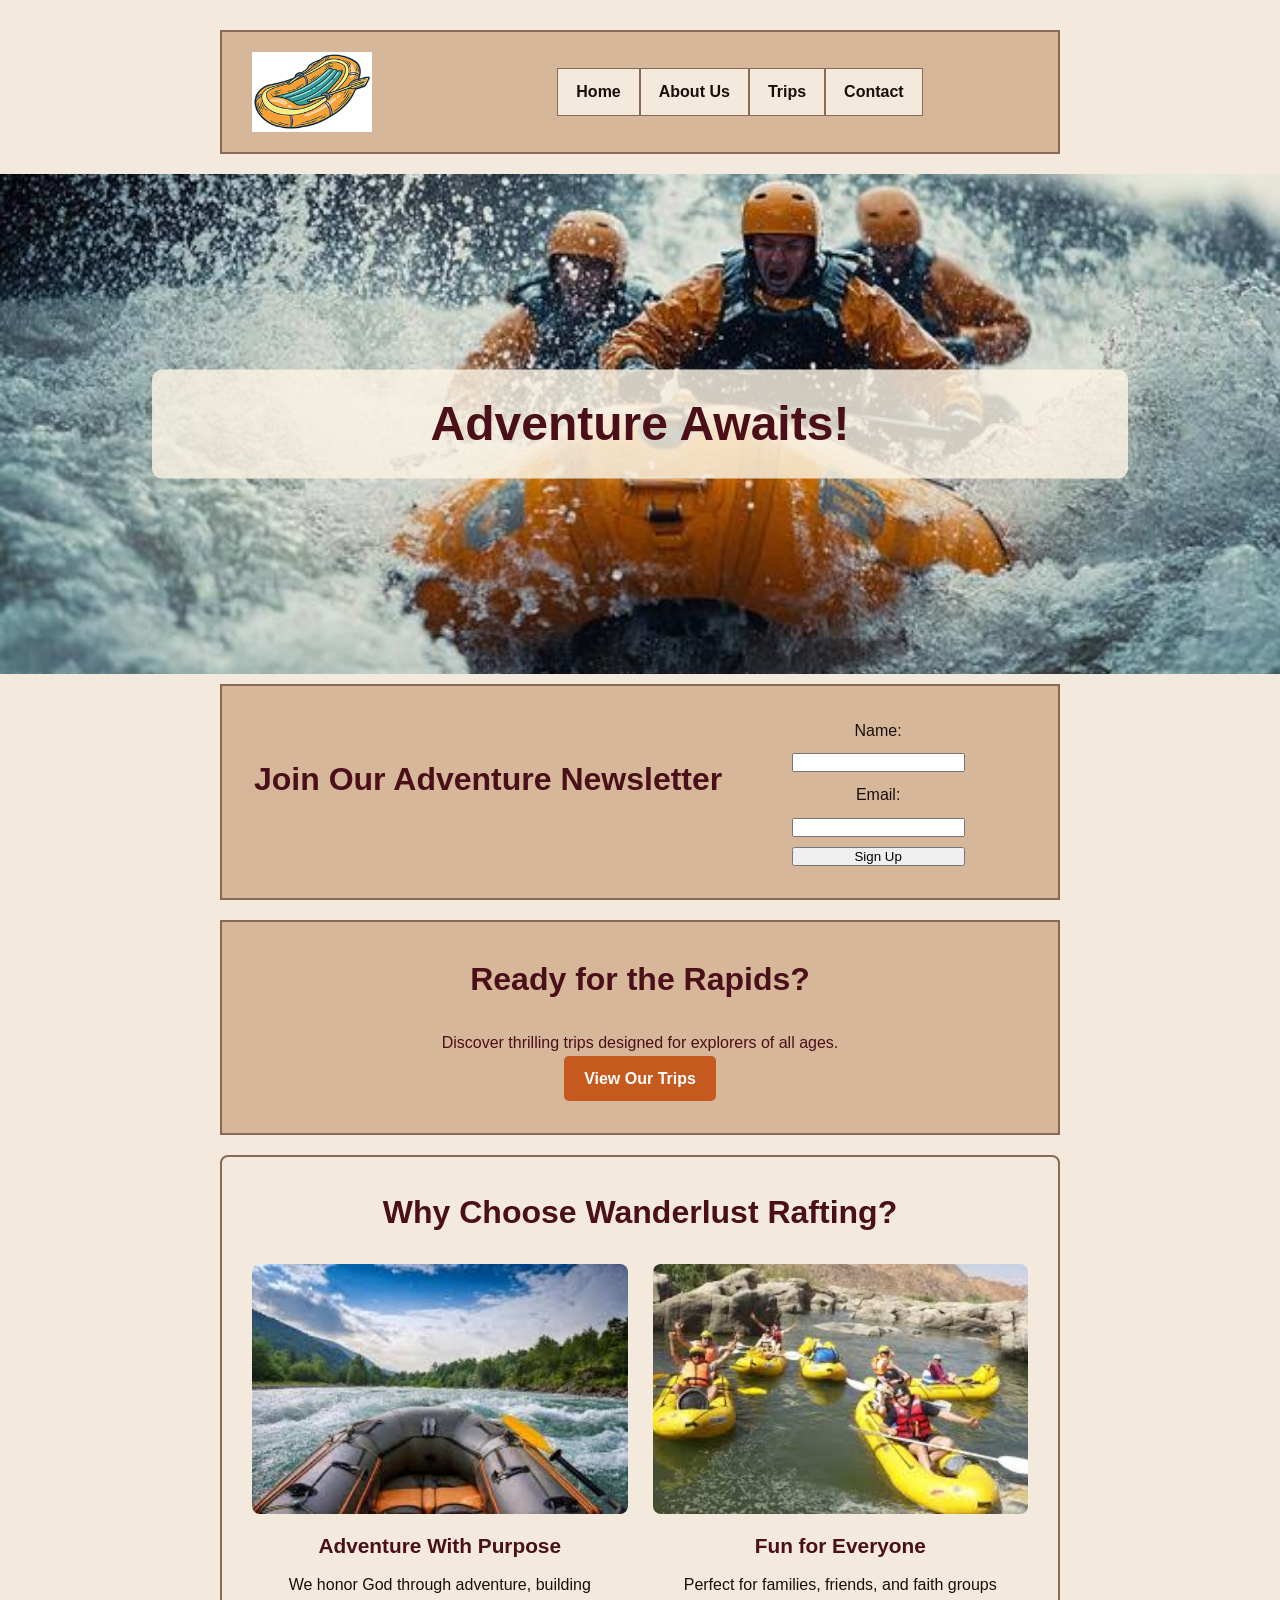
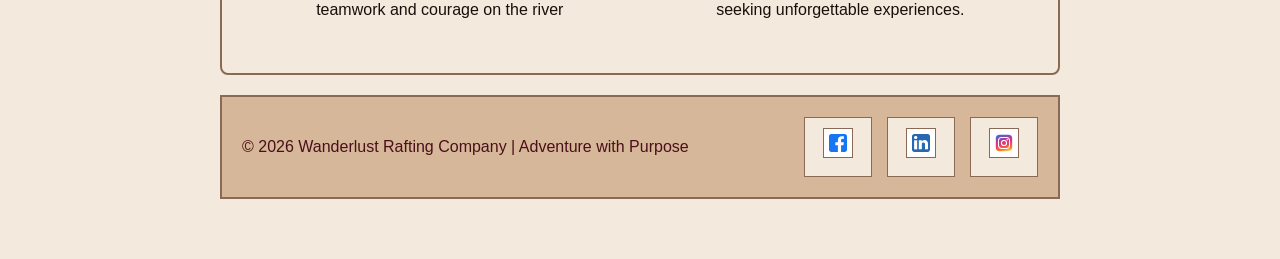
==== wwr/index.html @ 73422799 "finalproject" ====
<!DOCTYPE html>
<html lang="en">

<head>
    <meta charset="UTF-8">
    <meta name="viewport" content="width=device-width, initial-scale=1.0">
    <title>Wanderlust Rafting Company | Home</title>
    <link rel="stylesheet" href="styles/rafting.css">
</head>

<body>

    <header>
        <img src="images/raft-boat.png" alt="Wanderlust Rafting Logo">
        <nav>
            <a href="index.html">Home</a>
            <a href="about.html">About Us</a>
            <a href="trips.html">Trips</a>
            <a href="contact.html">Contact</a>
        </nav>
    </header>

    <main>
        <section class="hero-section">
            <img src="images/rafting-picture.jpeg" alt="Rafting Adventure" class="hero-img">
            <div class="hero-section-text">
                Adventure Awaits!
            </div>
        </section>


        <section class="newsletter">
            <h2>Join Our Adventure Newsletter</h2>
            <form>
                <label for="name">Name:</label>
                <input type="text" id="name" name="name" required>

                <label for="email">Email:</label>
                <input type="email" id="email" name="email" required>

                <button type="submit">Sign Up</button>
            </form>
        </section>


        <section class="cta">
            <h2>Ready for the Rapids?</h2>
            <p>Discover thrilling trips designed for explorers of all ages.</p>
            <a href="trips.html" class="cta-btn">View Our Trips</a>
        </section>

        <section class="offerings">
            <h2>Why Choose Wanderlust Rafting?</h2>
            <div class="grid-container">
                <article>
                    <img src="images/purpose.jfif" alt="Rafting Purpose">
                    <h3>Adventure With Purpose</h3>
                    <p>We honor God through adventure, building teamwork and courage on the
                        river</p>
                </article>

                <article>
                    <img src="images/family.jfif" alt="Family Rafting">
                    <h3>Fun for Everyone</h3>
                    <p>Perfect for families, friends, and faith groups seeking
                        unforgettable
                        experiences.</p>
                </article>
            </div>
        </section>

    </main>
    <footer>
        <p>©️ 2026 Wanderlust Rafting Company | Adventure with Purpose</p>
        <nav class="socialmedia">
            <a href="https://facebook.com">
                <img src="images/facebook-icon.svg" alt="Facebook Icon">
            </a>
            <a href="https://linkedin.com">
                <img src="images/linkedin-icon.svg" alt="LinkedIn Icon">
            </a>
            <a href="https://instagram.com">
                <img src="images/instagram-icon.svg" alt="Instagram Icon">
            </a>
        </nav>
    </footer>
</body>

</html>
---- wwr/styles/rafting.css ----
:root {
    --primary: #F3E9DC;
    --secondary: #D6B79A;

    --accent-primary: #C65A1E;
    --accent-secondary: #4A0F18;

    --text-primary: #1A0E0A;
    --text-light: #ffffff;

    --border-color: #8A6A55;
    --border-light: #CBB7A7;

    --heading-font: Arial, Helvetica, sans-serif;
    --body-font: Arial, Helvetica, sans-serif;
    --max-width: 840px;

    --primary-transparent: rgba(243, 233, 220, 0.95);

}

/* universal layout*/
* {
    margin: 0;
    padding: 0;
    box-sizing: border-box;
}

/*body layout*/
body {
    font-family: var(--body-font);
    background-color: var(--primary);
    color: var(--text-primary);
    line-height: 1.6;
    padding: 20px 0 60px;
}

header,
main,
section,
footer {
    width: var(--max-width);
    margin: 0 auto;
}

/*header layout*/
header {
    display: grid;
    grid-template-columns: 180px 1fr;
    align-items: center;
    padding: 20px 30px;
    margin-top: 10px;
    background-color: var(--secondary);
    border: 2px solid var(--border-color);
    gap: 20px;
}

header img {
    width: 120px;
    height: auto;
    background-color: var(--primary);
}

nav {
    display: flex;
    justify-content: center;
    align-items: center;
}

nav a {
    text-decoration: none;
    color: var(--text-primary);
    background-color: var(--primary);
    border: 1px solid var(--border-color);
    padding: 10px 18px;
    font-weight: bold;
    transition: 0.3s ease;
}

nav a:hover {
    background-color: var(--accent-primary);
    color: var(--text-light);
}

nav a img {
    width: 30px;
    height: 30px;
    background-color: var(--accent-secondary);
}

h1,
h2 {
    font-family: var(--heading-font);
    color: var(--accent-secondary);
    text-align: center;
}

.hero {
    position: relative;
    width: 100%;
    min-height: 400px;
    margin-top: 20px;
    background-color: var(--secondary);
    border: 2px solid var(--border-color);

}

.hero img {
    display: block;
    width: 100%;
    height: auto;
}

.hero h1 {
    position: absolute;
    top: 20px;
    width: 100%;
    text-align: center;
    padding: 15px;
    font-size: 2.2rem;
    color: var(--accent-secondary);
}

.hero article {
    position: absolute;
    bottom: 20px;
    left: 50%;
    transform: translateX(-50%);
    width: 85%;
    display: flex;
    gap: 20px;
    padding: 20px;
    background-color: var(--primary-transparent);
    color: var(--text-primary);
}

.hero article img {
    float: right;
    width: 150px;
    height: auto;
}

.hero article p {
    flex: 1;
    margin: 0;
    font-size: 1rem;
}

section {
    background-color: var(--secondary);
    padding: 30px;
    margin-top: 20px;
    border: 2px solid var(--border-color);
}

section h2 {
    margin-bottom: 25px;
    font-size: 2rem;
}

.history {
    display: grid;
    grid-template-columns: 1fr 250px 1fr;
    gap: 25px;
    align-items: center;
}

.history img {
    width: 100%;
    height: auto;
    border: 4px solid var(--accent-primary);
}

.adventures {
    text-align: center;
}

.adventure-gallery {
    display: flex;
    justify-content: space-between;
    gap: 15px;
    margin-top: 20px;
}

.adventures figure {
    flex: 1;
}

.adventure-gallery img {
    width: 100%;
    height: 140px;
    object-fit: cover;
    border: 2px solid var(--border-light);
}

.adventures figcaption {
    margin-top: 8px;
    font-size: 0.9rem;
    font-weight: bold;
    color: var(--text-primary);
}

.profiles {
    padding: 40px 20px;
    background-color: var(--primary);
    text-align: center;
    border: 2px solid var(--border-color);
    margin-top: 20px;
}

.profiles h2 {
    color: var(--accent-secondary);
    font-size: 2rem;
    margin-bottom: 25px;
}

.employee-container {
    display: flex;
    justify-content: center;
    gap: 20px;
    flex-wrap: wrap;
}

.employee-profile {
    width: 250px;
    background: var(--secondary);
    border-radius: 8px;
    overflow: hidden;
    box-shadow: 0 2px 6px rgba(0, 0, 0, 0.1);
    border: 2px solid var(--border-light);
}

.employee-profile img {
    width: 100%;
    height: 250px;
    object-fit: cover;
    display: block;
    border-bottom: 2px solid var(--border-color);
}

.employee-profile figcaption {
    padding: 10px;
    font-weight: bold;
    background-color: var(--secondary);
    color: var(--accent-secondary);
    border-top: 2px solid var(--border-color);
}

.company-info {

    text-align: center;
}

.company-info h1 {
    margin-bottom: 15px;
}

.company-info p {
    font-size: 1.1rem;
    line-height: 1.8;
}

.company-info a {
    color: var(--text-primary);
    font-weight: bold;
    text-decoration: none;
}

.company-info a:hover {
    color: var(--accent-primary);
    text-decoration: underline;
}

.company-info a:hover {
    text-decoration: none;
}

.contact-layout {
    display: grid;
    grid-template-columns: 1fr 2fr;
    gap: 30px;
    align-items: start;
    padding: 20px;
}

.map iframe {
    width: 100%;
    height: 600px;
}

.contact-form {
    display: flex;
    flex-direction: column;
    gap: 15px;
    background-color: var(--primary);
    padding: 25px;
}

.contact-form button {
    padding: 12px;
    background: var(--accent-secondary);
    color: var(--text-light);
    border-radius: 4px;
    box-shadow: 0 2px 4px rgba(0, 0, 0, 0.2);
    border: none;
    cursor: pointer;
    font-size: 1rem;
    font-weight: bold;
    transition: .3s ease;
}

.contact-form button:hover {
    background: var(--accent-primary);
    color: var(--text-light);
}

.form-row {
    display: flex;
    flex-direction: column;
    gap: 6px;
}

.form-row input,
.form-row textarea {
    width: 100%;
    padding: 10px;
    border: 1px solid var(--border-color);
    font-family: inherit;
}

.radio-options {
    border: none;
    padding: 0;
    margin: 0;
    display: flex;
    flex-direction: column;
    gap: 8px;
}

fieldset {
    border: 1px solid var(--border-color);
    padding: 10px;
}

legend {
    font-weight: bold;
    color: var(--accent-secondary);
}

.newsletter {
    display: flex;
    align-items: center;
    gap: 8px;
    margin-top: 10px;
}

footer {
    display: flex;
    justify-content: space-between;
    align-items: center;
    margin-top: 20px;
    padding: 20px 20px;
    background-color: var(--secondary);
    border: 2px solid var(--border-color);

}

footer p {
    margin: 0;
    color: var(--accent-secondary);
    font-size: 1rem;
}

.socialmedia {
    display: flex;
    gap: 15px;
}

.socialmedia a img {
    width: 30px;
    height: 30px;
    padding: 5px;
    background-color: var(--text-light);
    border: 1px solid var(--border-color);
    transition: transform 0.3s ease;
}

.socialmedia a img:hover {
    transform: scale(1.1);
}

/* Hero Section */
.hero-section {
    position: relative;
    width: 100vw;
    height: 500px;
    margin-left: calc(50% - 50vw);
    max-width: none;
    overflow: hidden;
    border: none;
}

.hero-section img {
    position: absolute;
    top: 0;
    left: 0;
    width: 100%;
    height: 100%;
    object-fit: cover;
    display: block;
    z-index: 0;
}

.hero-section-text {
    position: relative;
    top: 50%;
    left: 50%;
    transform: translate(-50%, -50%);
    text-align: center;
    width: auto;
    max-width: 80%;
    padding: 1rem 2rem;
    border-radius: 10px;
    color: var(--accent-secondary);
    background: rgba(252, 244, 228, 0.818);
    font-size: 3rem;
    font-weight: 700;
    z-index: 10;
}

/* Newsletter */
.newsletter {
    text-align: center;
    padding: 2rem;
    background-color: var(--secondary);
}

.newsletter form {
    display: flex;
    flex-direction: column;
    gap: 10px;
    max-width: 400px;
    margin: auto;
}

/* Call to Action */
.cta {
    text-align: center;
    padding: 2rem;
    background-color: var(--secondary);
    color: var(--accent-secondary);
}

.cta-btn {
    display: inline-block;
    padding: 10px 20px;
    background-color: var(--accent-primary);
    color: var(--text-light);
    text-decoration: none;
    font-weight: bold;
    border-radius: 5px;
}

/* Grid Layout */
.offerings .grid-container {
    display: grid;
    grid-template-columns: 1fr 1fr;
    gap: 25px;
    margin-top: 20px;
}

.offerings {
    background-color: var(--primary);
    border: 2px solid var(--border-color);
    border-radius: 8px;
    overflow: hidden;
    text-align: center;
}

.offerings img {
    width: 100%;
    height: 250px;
    object-fit: cover;
    display: block;
    border-radius: 8px;
}

.offerings h3 {
    color: var(--accent-secondary);
    margin: 15px 10px 10px;
    font-size: 1.3rem;
}

.offerings p {
    padding: 0 15px 20px;
    color: var(--text-primary);
    line-height: 1.6;
}

.trips-hero {
    text-align: center;
    padding: 60px 30px;
}

.trip-cta {
    text-align: center;
}

.trip-grid {
    display: grid;
    grid-template-columns: repeat(3, 1fr);
    gap: 20px;
}

.trip-card {
    background-color: var(--primary);
    border: 2px solid var(--border-light);
    text-align: center;
    overflow: hidden;
}

.trip-card img {
    width: 100%;
    height: 220px;
    object-fit: cover;
}

.trip-card h3 {
    margin: 15px 0;
    color: var(--accent-secondary);
}

.trip-card p {
    padding: 0 15px 20px;
}

.trip-table-section table {
    width: 100%;
    border-collapse: collapse;
}

.trip-table-section th,
.trip-table-section td {
    border: 1px solid var(--border-color);
    padding: 12px;
    text-align: center;
}

.trip-table-section th {
    background-color: var(--accent-secondary);
    color: var(--text-light);
}

.trip-table-section tr:nth-child(even) {
    background-color: var(--primary);
}
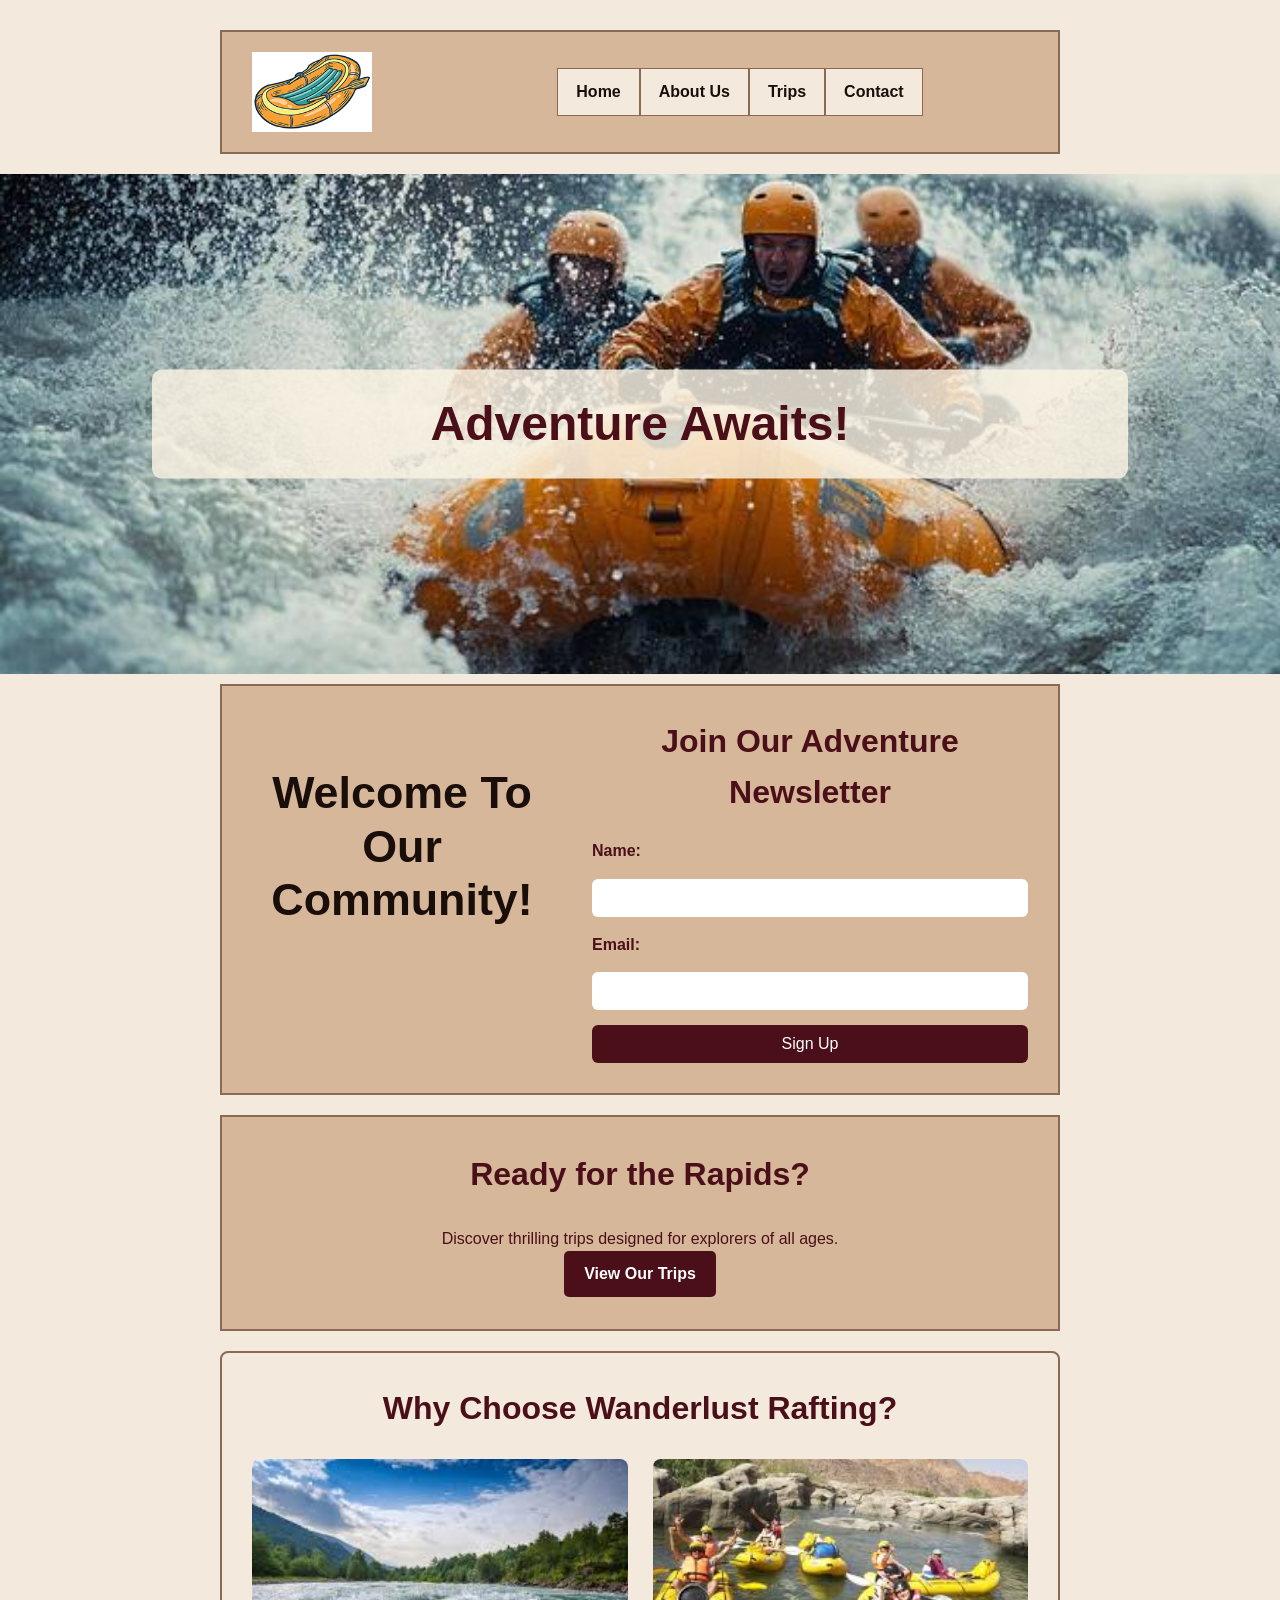
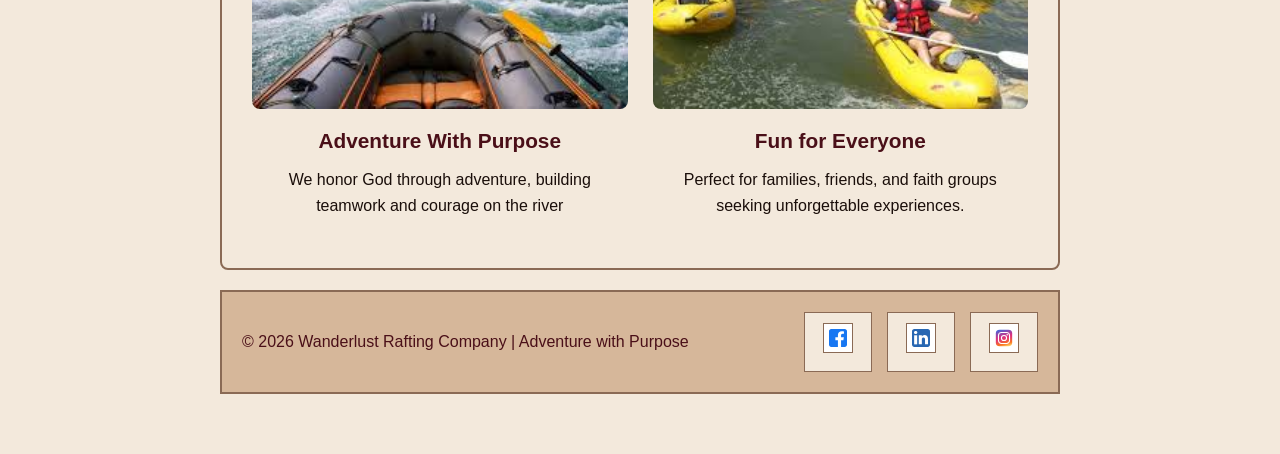
==== commit 5145f525: "wanderlusthp" ====
--- a/wwr/index.html
+++ b/wwr/index.html
@@ -22,24 +22,28 @@
 
     <main>
         <section class="hero-section">
+            <h2>Adventure Awaits!</h2>
             <img src="images/rafting-picture.jpeg" alt="Rafting Adventure" class="hero-img">
-            <div class="hero-section-text">
-                Adventure Awaits!
-            </div>
+
         </section>
 
 
         <section class="newsletter">
-            <h2>Join Our Adventure Newsletter</h2>
-            <form>
-                <label for="name">Name:</label>
-                <input type="text" id="name" name="name" required>
+            <h1>Welcome To Our Community!</h1>
 
-                <label for="email">Email:</label>
-                <input type="email" id="email" name="email" required>
+            <div class="newsletter-content">
+                <h2>Join Our Adventure Newsletter</h2>
 
-                <button type="submit">Sign Up</button>
-            </form>
+                <form>
+                    <label for="name">Name:</label>
+                    <input type="text" id="name" name="name" required>
+
+                    <label for="email">Email:</label>
+                    <input type="email" id="email" name="email" required>
+
+                    <button type="submit">Sign Up</button>
+                </form>
+            </div>
         </section>
 
 
--- a/wwr/styles/rafting.css
+++ b/wwr/styles/rafting.css
@@ -411,7 +411,7 @@
     z-index: 0;
 }
 
-.hero-section-text {
+.hero-section h2 {
     position: relative;
     top: 50%;
     left: 50%;
@@ -430,17 +430,68 @@
 
 /* Newsletter */
 .newsletter {
-    text-align: center;
-    padding: 2rem;
-    background-color: var(--secondary);
+    display: flex;
+    justify-content: space-between;
+    align-items: flex-start;
+    gap: 40px;
+}
+
+.newsletter h1 {
+    flex: 1;
+    margin-top: 50px;
+    font-size: 2.8rem;
+    line-height: 1.2;
+    font-weight: 700;
+    color: var(--text-primary);
+    max-width: 300px;
+    text-align: center;
+}
+
+.newsletter-content {
+    flex: 1;
+    display: flex;
+    flex-direction: column;
+}
+
+.newsletter-content h2 {
+    text-align: center;
+    margin-bottom: 20px;
 }
 
 .newsletter form {
     display: flex;
     flex-direction: column;
-    gap: 10px;
-    max-width: 400px;
-    margin: auto;
+    gap: 15px;
+}
+
+.newsletter label {
+    font-weight: bold;
+    color: var(--accent-secondary);
+}
+
+.newsletter input[type="text"],
+.newsletter input[type="email"] {
+    padding: 10px;
+    border: 1px solid var(--border);
+    border-radius: 6px;
+    background-color: #fff;
+    font-size: 1em;
+}
+
+.newsletter button {
+    background-color: var(--accent-secondary);
+    color: var(--text-light);
+    border: 2px solid var(--border);
+    border-radius: 6px;
+    padding: 10px 20px;
+    font-size: 1em;
+    cursor: pointer;
+    transition: all 0.3s ease;
+}
+
+.newsletter button:hover {
+    background-color: var(--accent-primary);
+    color: var(--text-primary);
 }
 
 /* Call to Action */
@@ -454,11 +505,16 @@
 .cta-btn {
     display: inline-block;
     padding: 10px 20px;
-    background-color: var(--accent-primary);
+    background-color: var(--accent-secondary);
     color: var(--text-light);
     text-decoration: none;
     font-weight: bold;
     border-radius: 5px;
+}
+
+.cta-btn:hover {
+    background: var(--accent-primary);
+    color: var(--text-light);
 }
 
 /* Grid Layout */
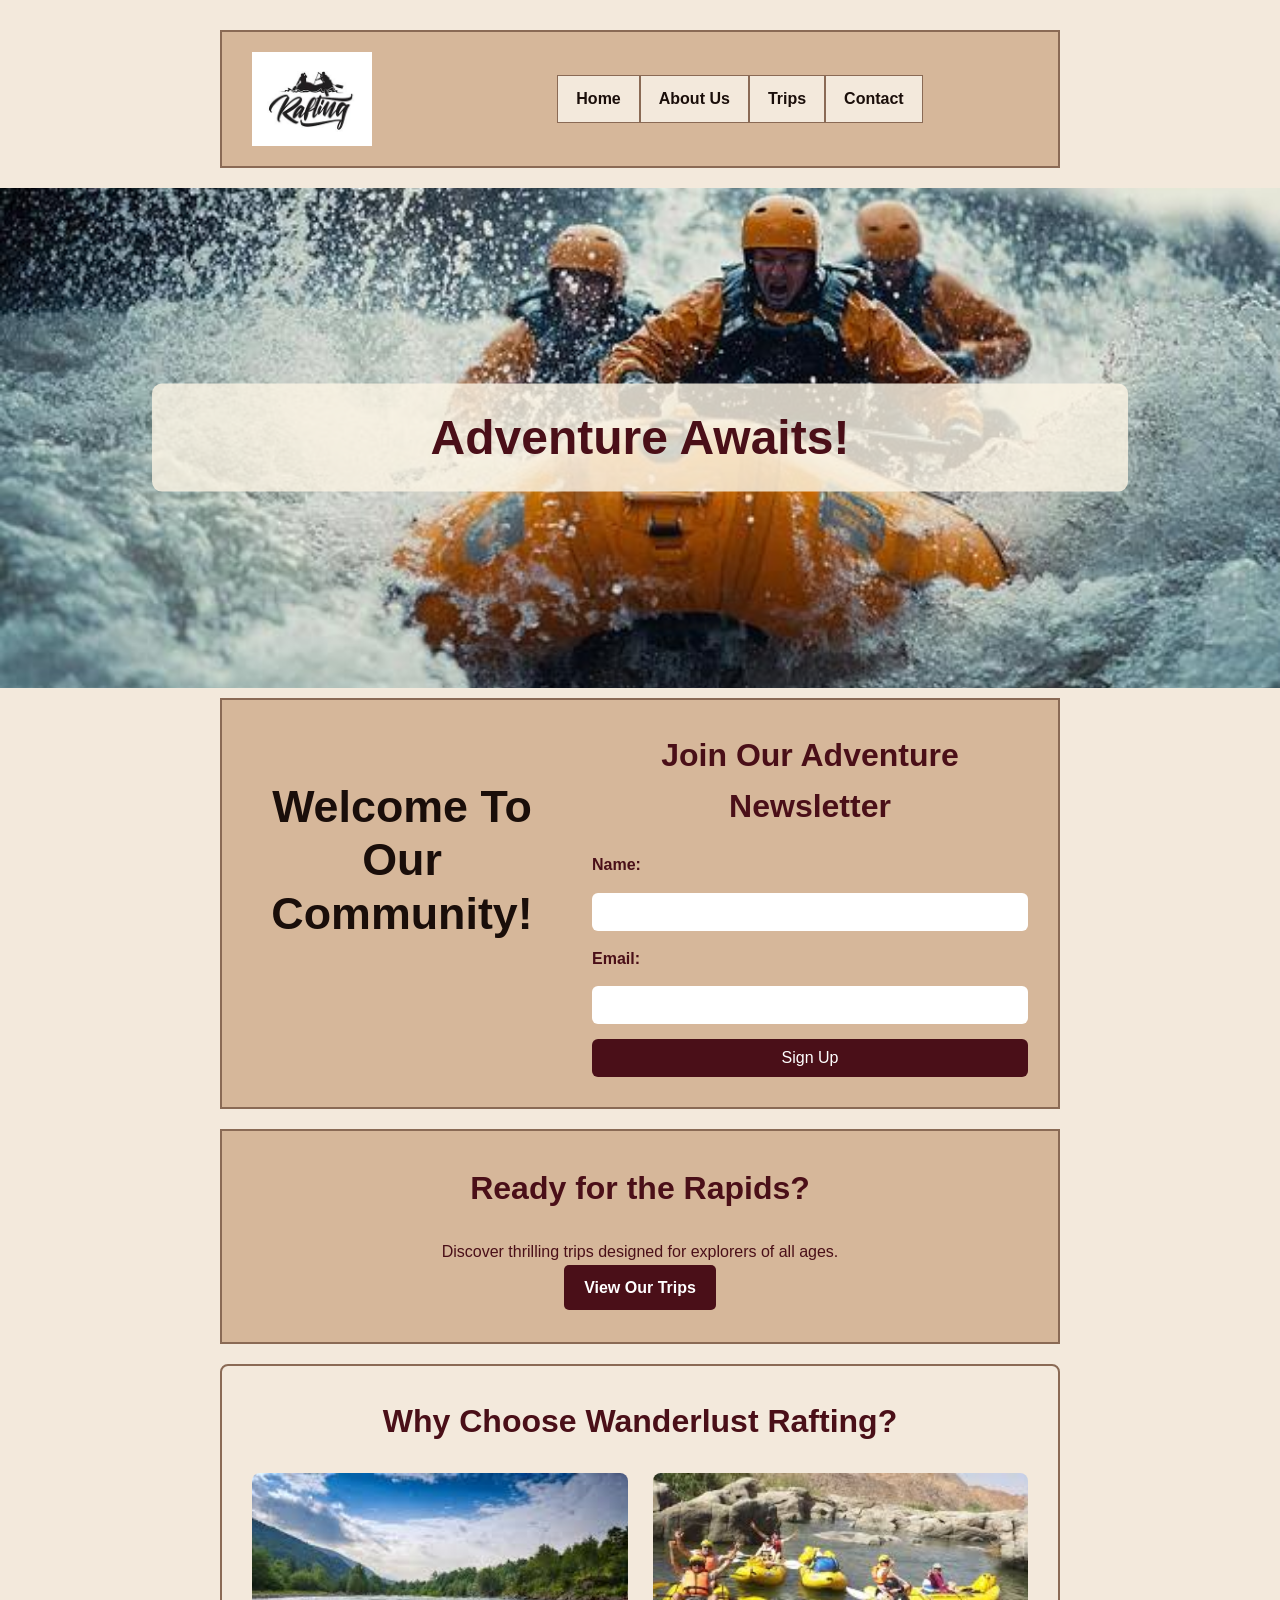
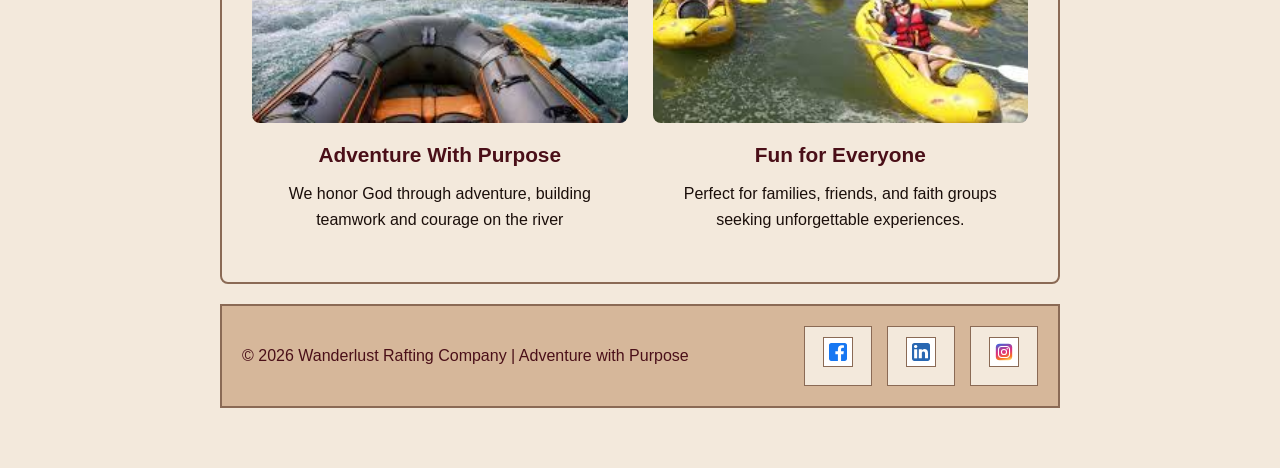
==== commit fd6f4aac: "finalcommit" ====
--- a/wwr/index.html
+++ b/wwr/index.html
@@ -4,14 +4,14 @@
 <head>
     <meta charset="UTF-8">
     <meta name="viewport" content="width=device-width, initial-scale=1.0">
-    <title>Wanderlust Rafting Company | Home</title>
+    <title>Home | Wanderlust Rafting Company</title>
     <link rel="stylesheet" href="styles/rafting.css">
 </head>
 
 <body>
 
     <header>
-        <img src="images/raft-boat.png" alt="Wanderlust Rafting Logo">
+        <img src="images/raftlogo1.jfif" alt=" Wanderlust Rafting Logo">
         <nav>
             <a href="index.html">Home</a>
             <a href="about.html">About Us</a>
--- a/wwr/styles/rafting.css
+++ b/wwr/styles/rafting.css
@@ -554,8 +554,41 @@
 }
 
 .trips-hero {
-    text-align: center;
-    padding: 60px 30px;
+    position: relative;
+    width: 100vw;
+    height: 500px;
+    margin-left: calc(50% - 50vw);
+    max-width: none;
+    overflow: hidden;
+    border: none;
+}
+
+.trips-hero img {
+    position: absolute;
+    top: 0;
+    left: 0;
+    width: 100%;
+    height: 100%;
+    object-fit: cover;
+    display: block;
+    z-index: 0;
+}
+
+.trips-hero h1 {
+    position: relative;
+    top: 50%;
+    left: 50%;
+    transform: translate(-50%, -50%);
+    text-align: center;
+    width: auto;
+    max-width: 80%;
+    padding: 1rem 2rem;
+    border-radius: 10px;
+    color: var(--accent-secondary);
+    background: rgba(252, 244, 228, 0.818);
+    font-size: 1.5rem;
+    font-weight: 700;
+    z-index: 10;
 }
 
 .trip-cta {
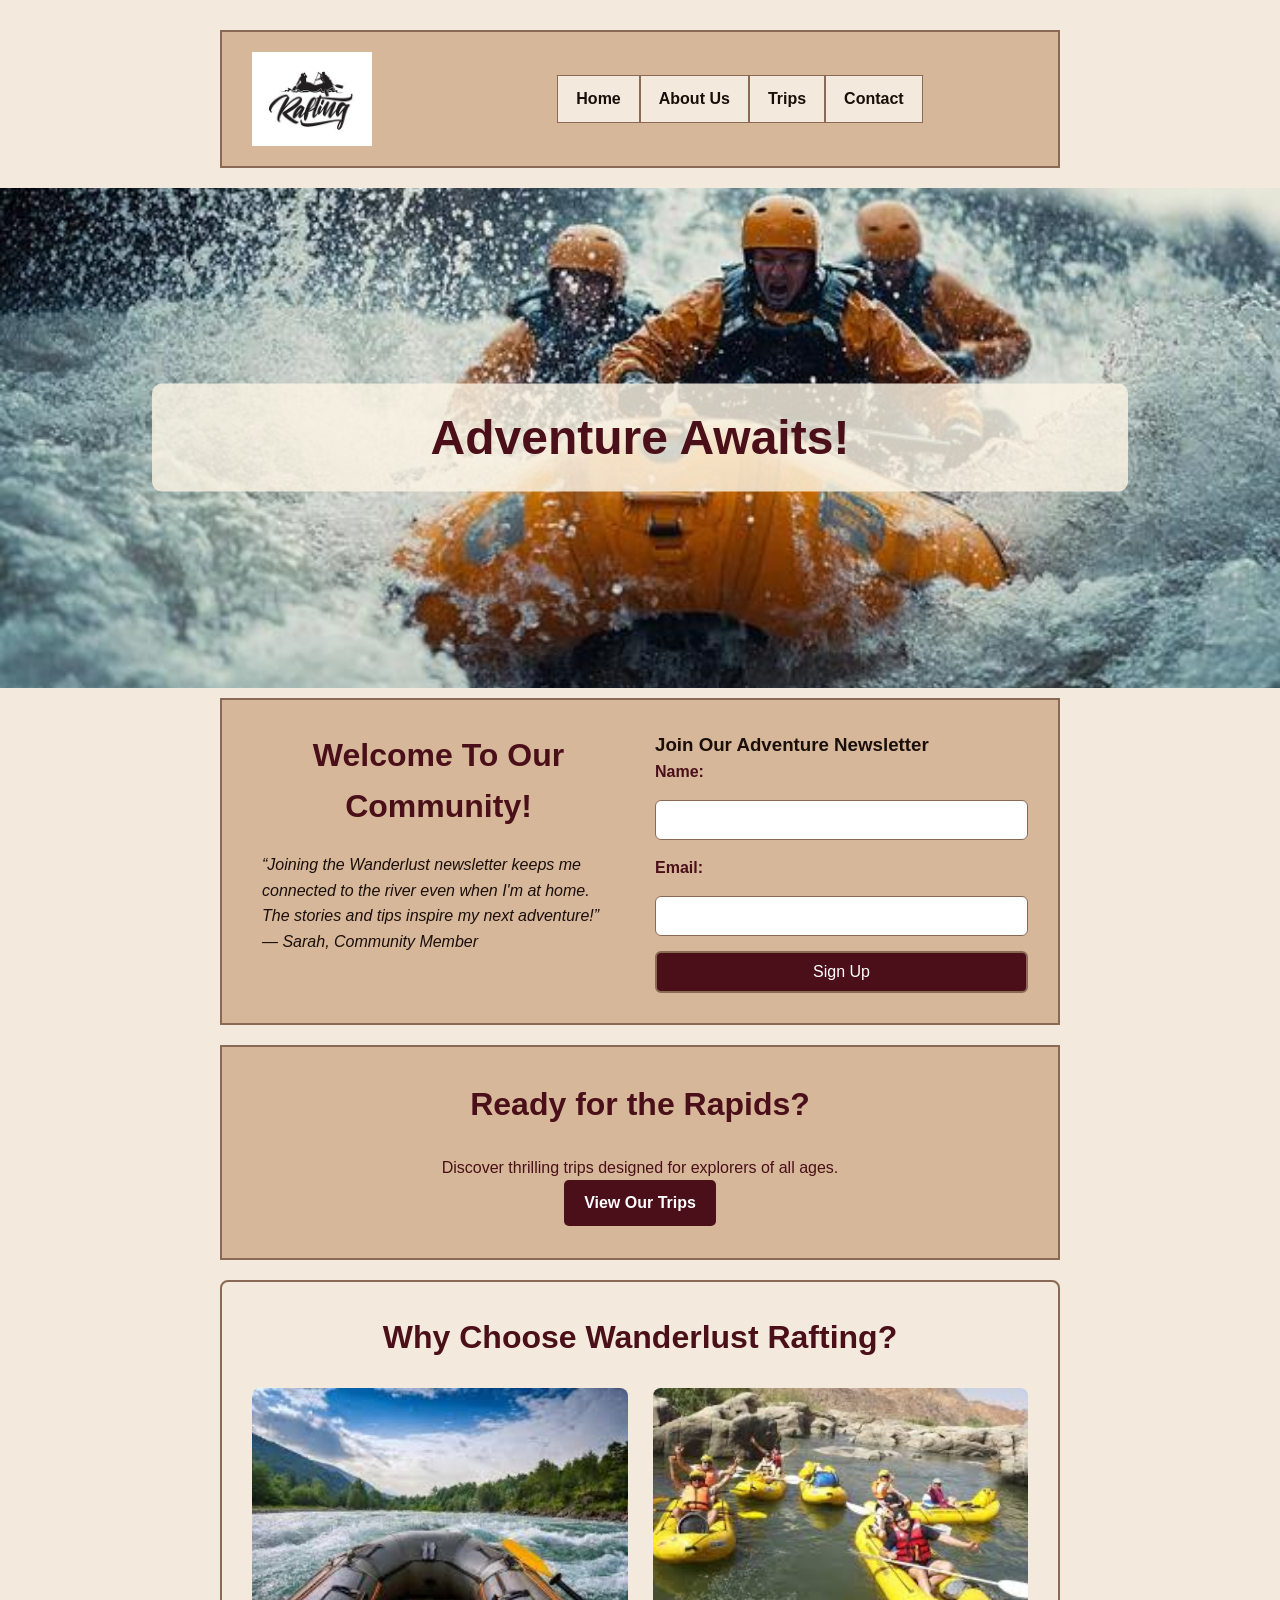
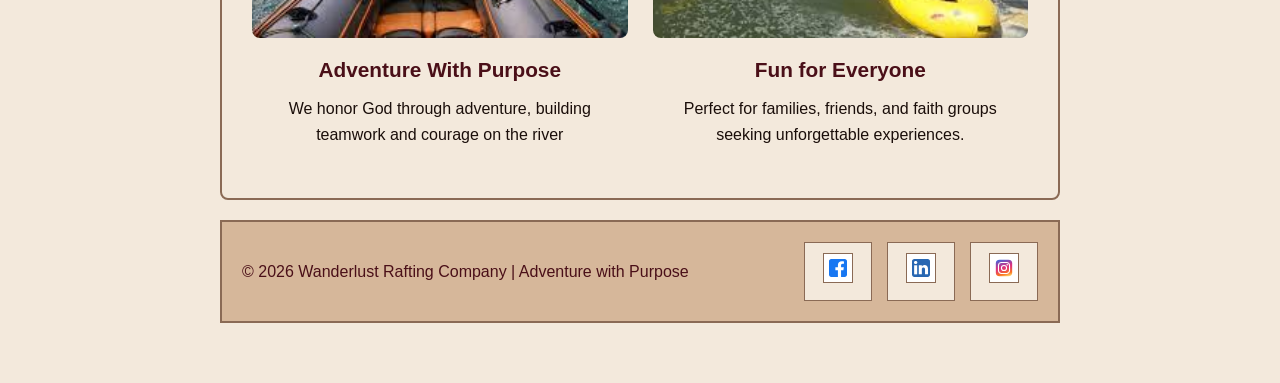
==== commit b472989f: "anotherfinalpgenh" ====
--- a/wwr/index.html
+++ b/wwr/index.html
@@ -5,13 +5,15 @@
     <meta charset="UTF-8">
     <meta name="viewport" content="width=device-width, initial-scale=1.0">
     <title>Home | Wanderlust Rafting Company</title>
+    <meta name="description"
+      content="Whitewater rafting adventures with Wanderlust Rafting Company.">
     <link rel="stylesheet" href="styles/rafting.css">
 </head>
 
 <body>
 
     <header>
-        <img src="images/raftlogo1.jfif" alt=" Wanderlust Rafting Logo">
+        <img src="images/raftlogo1.jfif" alt="Wanderlust Rafting Logo">
         <nav>
             <a href="index.html">Home</a>
             <a href="about.html">About Us</a>
@@ -22,17 +24,27 @@
 
     <main>
         <section class="hero-section">
-            <h2>Adventure Awaits!</h2>
+            <h1>Adventure Awaits!</h1>
             <img src="images/rafting-picture.jpeg" alt="Rafting Adventure" class="hero-img">
 
         </section>
 
 
         <section class="newsletter">
-            <h1>Welcome To Our Community!</h1>
+            <div class="intro">
+                <h2>Welcome To Our Community!</h2>
+                <p class="testimonial">
+                    “Joining the Wanderlust newsletter keeps me connected to the river even when I'm
+                    at
+                    home.
+                    The stories and tips inspire my next adventure!”
+                    <br>— Sarah, Community Member
+                </p>
+            </div>
+
 
             <div class="newsletter-content">
-                <h2>Join Our Adventure Newsletter</h2>
+                <h3>Join Our Adventure Newsletter</h3>
 
                 <form>
                     <label for="name">Name:</label>
--- a/wwr/styles/rafting.css
+++ b/wwr/styles/rafting.css
@@ -39,7 +39,8 @@
 main,
 section,
 footer {
-    width: var(--max-width);
+    width: 100%;
+    max-width: var(--max-width);
     margin: 0 auto;
 }
 
@@ -65,6 +66,7 @@
     display: flex;
     justify-content: center;
     align-items: center;
+    flex-wrap: wrap;
 }
 
 nav a {
@@ -247,7 +249,7 @@
 }
 
 .company-info {
-
+    font-family: var(--body-font);
     text-align: center;
 }
 
@@ -268,10 +270,6 @@
 
 .company-info a:hover {
     color: var(--accent-primary);
-    text-decoration: underline;
-}
-
-.company-info a:hover {
     text-decoration: none;
 }
 
@@ -390,169 +388,7 @@
 }
 
 /* Hero Section */
-.hero-section {
-    position: relative;
-    width: 100vw;
-    height: 500px;
-    margin-left: calc(50% - 50vw);
-    max-width: none;
-    overflow: hidden;
-    border: none;
-}
-
-.hero-section img {
-    position: absolute;
-    top: 0;
-    left: 0;
-    width: 100%;
-    height: 100%;
-    object-fit: cover;
-    display: block;
-    z-index: 0;
-}
-
-.hero-section h2 {
-    position: relative;
-    top: 50%;
-    left: 50%;
-    transform: translate(-50%, -50%);
-    text-align: center;
-    width: auto;
-    max-width: 80%;
-    padding: 1rem 2rem;
-    border-radius: 10px;
-    color: var(--accent-secondary);
-    background: rgba(252, 244, 228, 0.818);
-    font-size: 3rem;
-    font-weight: 700;
-    z-index: 10;
-}
-
-/* Newsletter */
-.newsletter {
-    display: flex;
-    justify-content: space-between;
-    align-items: flex-start;
-    gap: 40px;
-}
-
-.newsletter h1 {
-    flex: 1;
-    margin-top: 50px;
-    font-size: 2.8rem;
-    line-height: 1.2;
-    font-weight: 700;
-    color: var(--text-primary);
-    max-width: 300px;
-    text-align: center;
-}
-
-.newsletter-content {
-    flex: 1;
-    display: flex;
-    flex-direction: column;
-}
-
-.newsletter-content h2 {
-    text-align: center;
-    margin-bottom: 20px;
-}
-
-.newsletter form {
-    display: flex;
-    flex-direction: column;
-    gap: 15px;
-}
-
-.newsletter label {
-    font-weight: bold;
-    color: var(--accent-secondary);
-}
-
-.newsletter input[type="text"],
-.newsletter input[type="email"] {
-    padding: 10px;
-    border: 1px solid var(--border);
-    border-radius: 6px;
-    background-color: #fff;
-    font-size: 1em;
-}
-
-.newsletter button {
-    background-color: var(--accent-secondary);
-    color: var(--text-light);
-    border: 2px solid var(--border);
-    border-radius: 6px;
-    padding: 10px 20px;
-    font-size: 1em;
-    cursor: pointer;
-    transition: all 0.3s ease;
-}
-
-.newsletter button:hover {
-    background-color: var(--accent-primary);
-    color: var(--text-primary);
-}
-
-/* Call to Action */
-.cta {
-    text-align: center;
-    padding: 2rem;
-    background-color: var(--secondary);
-    color: var(--accent-secondary);
-}
-
-.cta-btn {
-    display: inline-block;
-    padding: 10px 20px;
-    background-color: var(--accent-secondary);
-    color: var(--text-light);
-    text-decoration: none;
-    font-weight: bold;
-    border-radius: 5px;
-}
-
-.cta-btn:hover {
-    background: var(--accent-primary);
-    color: var(--text-light);
-}
-
-/* Grid Layout */
-.offerings .grid-container {
-    display: grid;
-    grid-template-columns: 1fr 1fr;
-    gap: 25px;
-    margin-top: 20px;
-}
-
-.offerings {
-    background-color: var(--primary);
-    border: 2px solid var(--border-color);
-    border-radius: 8px;
-    overflow: hidden;
-    text-align: center;
-}
-
-.offerings img {
-    width: 100%;
-    height: 250px;
-    object-fit: cover;
-    display: block;
-    border-radius: 8px;
-}
-
-.offerings h3 {
-    color: var(--accent-secondary);
-    margin: 15px 10px 10px;
-    font-size: 1.3rem;
-}
-
-.offerings p {
-    padding: 0 15px 20px;
-    color: var(--text-primary);
-    line-height: 1.6;
-}
-
+.hero-section,
 .trips-hero {
     position: relative;
     width: 100vw;
@@ -563,6 +399,7 @@
     border: none;
 }
 
+.hero-section img,
 .trips-hero img {
     position: absolute;
     top: 0;
@@ -574,6 +411,7 @@
     z-index: 0;
 }
 
+.hero-section h1,
 .trips-hero h1 {
     position: relative;
     top: 50%;
@@ -586,9 +424,152 @@
     border-radius: 10px;
     color: var(--accent-secondary);
     background: rgba(252, 244, 228, 0.818);
-    font-size: 1.5rem;
+    font-size: 3rem;
     font-weight: 700;
     z-index: 10;
+}
+
+/* Newsletter */
+.newsletter {
+    display: flex;
+    justify-content: space-between;
+    align-items: flex-start;
+    gap: 30px;
+}
+
+.intro {
+    display: block;
+    flex: 1;
+}
+
+.intro h2 {
+    margin-bottom: 10px;
+}
+
+.newsletter h1 {
+    flex: 1;
+    margin-top: 50px;
+    font-size: 2.8rem;
+    line-height: 1.2;
+    font-weight: 700;
+    color: var(--text-primary);
+    max-width: 300px;
+    text-align: center;
+}
+
+.testimonial {
+    display: block;
+    font-style: italic;
+    color: var(--text-primary);
+    margin-top: 10px;
+    padding: 10px;
+
+}
+
+.newsletter-content {
+    flex: 1;
+    display: flex;
+    flex-direction: column;
+}
+
+.newsletter-content h1 {
+    text-align: center;
+    margin-bottom: 20px;
+}
+
+.newsletter form {
+    display: flex;
+    flex-direction: column;
+    gap: 15px;
+}
+
+.newsletter label {
+    font-weight: bold;
+    color: var(--accent-secondary);
+}
+
+.newsletter input[type="text"],
+.newsletter input[type="email"] {
+    padding: 10px;
+    border: 1px solid var(--border-color);
+    border-radius: 6px;
+    background-color: #fff;
+    font-size: 1em;
+}
+
+.newsletter button {
+    background-color: var(--accent-secondary);
+    color: var(--text-light);
+    border: 2px solid var(--border-color);
+    border-radius: 6px;
+    padding: 10px 20px;
+    font-size: 1em;
+    cursor: pointer;
+    transition: all 0.3s ease;
+}
+
+.newsletter button:hover {
+    background-color: var(--accent-primary);
+    color: var(--text-primary);
+}
+
+/* Call to Action */
+.cta {
+    text-align: center;
+    padding: 2rem;
+    background-color: var(--secondary);
+    color: var(--accent-secondary);
+}
+
+.cta-btn {
+    display: inline-block;
+    padding: 10px 20px;
+    background-color: var(--accent-secondary);
+    color: var(--text-light);
+    text-decoration: none;
+    font-weight: bold;
+    border-radius: 5px;
+}
+
+.cta-btn:hover {
+    background: var(--accent-primary);
+    color: var(--text-light);
+}
+
+/* Grid Layout */
+.offerings .grid-container {
+    display: grid;
+    grid-template-columns: 1fr 1fr;
+    gap: 25px;
+    margin-top: 20px;
+}
+
+.offerings {
+    background-color: var(--primary);
+    border: 2px solid var(--border-color);
+    border-radius: 8px;
+    overflow: hidden;
+    text-align: center;
+}
+
+.offerings img {
+    width: 100%;
+    height: 250px;
+    object-fit: cover;
+    display: block;
+    border-radius: 8px;
+}
+
+.offerings h3 {
+    color: var(--accent-secondary);
+    margin: 15px 10px 10px;
+    font-size: 1.3rem;
+}
+
+.offerings p {
+    padding: 0 15px 20px;
+    color: var(--text-primary);
+    line-height: 1.6;
 }
 
 .trip-cta {
